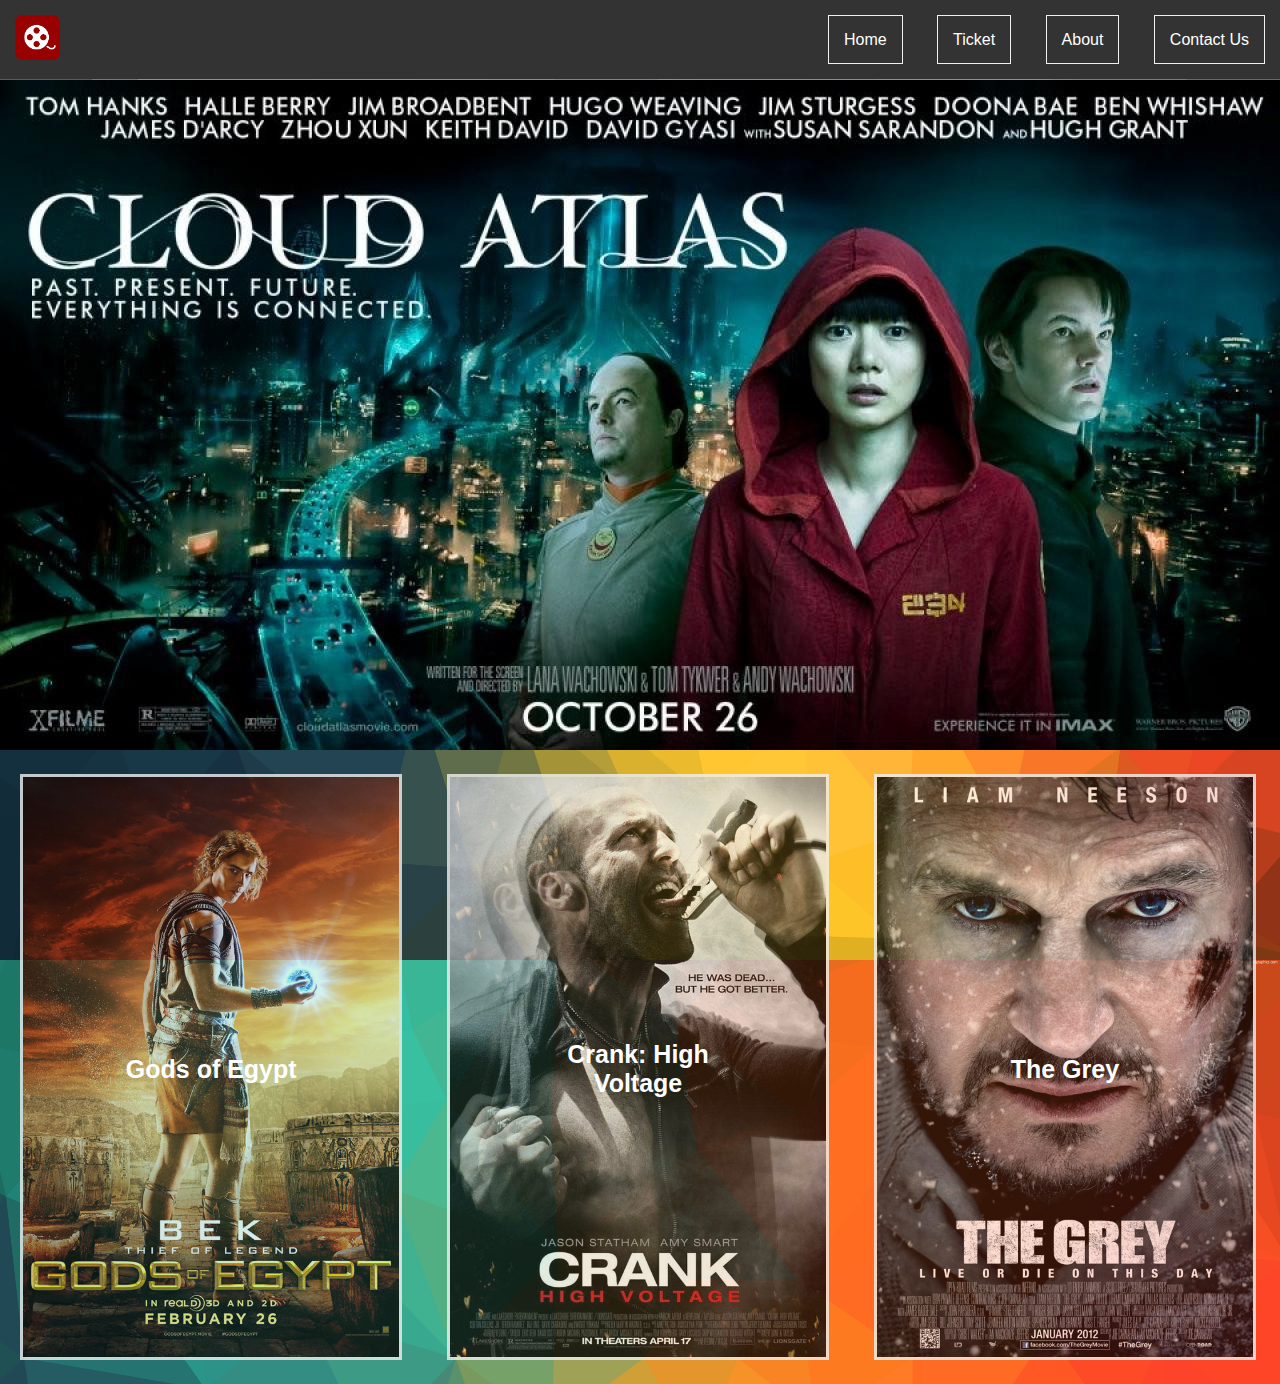
==== index.html @ bdaa92ef "first commit" ====
<!DOCTYPE html>
<html>
<head>
	<title>Movie</title>
	<link rel="stylesheet" type="text/css" href="css/style.css">
</head>
<body>
	<nav>
		<img src="img/icon.png">
		<ul>
			<li><a href="index.html">Home</a></li>
			<li><a href="ticket.html" target="blank">Ticket</a></li>
			<li><a href="about.html">About</a></li>
			<li><a href="contact.html">Contact Us</a></li>
		</ul>
	</nav>
	<div>
		<img src="img/banner-1.jpg">
	</div>
	<div class="poster-wrapper">
		<div>
			<img src="img/poster-1.jpg">
			<h2>Gods of Egypt</h2>
		</div>
		<div>
			<img src="img/poster-2.jpg">
			<h2>Crank: High Voltage</h2>
		</div>
		<div>
			<img src="img/poster-3.jpg">
			<h2>The Grey</h2>
		</div>
	</div>
</body>
</html>
---- css/style.css ----
*{
	box-sizing: border-box;
}

body {
	font-family: Helvetica, Arial, sans-serif;
	margin: 0;
	background-image: url('../img/background.jpg');
	background-size: 100%;
	font-size: 10;

}

a {
	color: #aaa;
	text-decoration: none;
}

img {
	width: 100%;
}

nav {
	background-color: #333333;
}

nav ul {
	float: right;
}

nav img {
    width: 45px;
    margin: 15px;
} 

ul li {
	display: inline-block;
	margin: 15px;
}

ul li a {
	border: 1px solid #f0f0f0;
	padding: 15px;
	color: white; 
	transition: all 0.5s ease;
}

ul li a:hover {
	background-color: rgba(200,200,200,0.5);
	/*font-size: 20px;*/
}

.poster-wrapper div {
	width: 33%;
	display: inline-block;
	text-align: center;
	padding: 20px;
	position: relative;
}

.poster-wrapper div h2 {
	position: absolute;
	top: 50%;
	right: 50%;
	transform: translateY(-50%) translateX(50%);
	font-size: 25px;
	color: white;
	margin: 0;
	/*width: 100%;*/
}

.poster-wrapper div img {
	border:3px solid #f0f0f0;
	opacity: 0.8;
}

.poster-wrapper div:hover img{
	transition: all 0.5s ease;
	transform: scale(1.1, 1.1);
	/*position: relative;*/
	opacity: 1;
	/*z-index: 2;*/
	/*zoom:0.8;*/
}

.form-container {
	width: 50%;
	max-width: 250px;
	margin-left: auto;
	margin-right: auto;
	margin-top: 20px;
	background-color: rgba(0,0,0,.3);
	padding: 30px;
	color: #f0f0f0;

}

.form-container label {
	margin-top: 10px;
	margin-bottom: 10px;
	display: inline-block;
}

.form-container input,
.form-container textarea,
.form-container button {
	width: 100%;
	font-size: 1.5rem;
	padding: 5px;
	border-radius: 5px;
	border:1px solid #fff;
}

.form-container button {
	background-color: #0055FF;
	color: white;
	border: none;
	margin-top: 20px;
	padding:15px;
}

table {
	border-spacing: 0;
	width: 50%;
	margin-left: auto;
	margin-right: auto;
	margin-top: 20px;
	border: 1px solid #555;
	color: #333;
}

table th, table td {
	border: 1px solid #555;
	padding: 10px;
	/*border-radius: 5px;*/
}

table th {
	font-weight: bold;

}

table td {
	font-weight: thin;
}

.purchase {
	text-align: center;
}

table tr td button {
	background-color: #666;
	color: white;
	border: 1px solid #666;
	border-radius: 5px;
	padding: 10px;
	cursor: pointer;
	/*margin-left: auto;
	margin-right: auto;*/
	width: 50%;
}
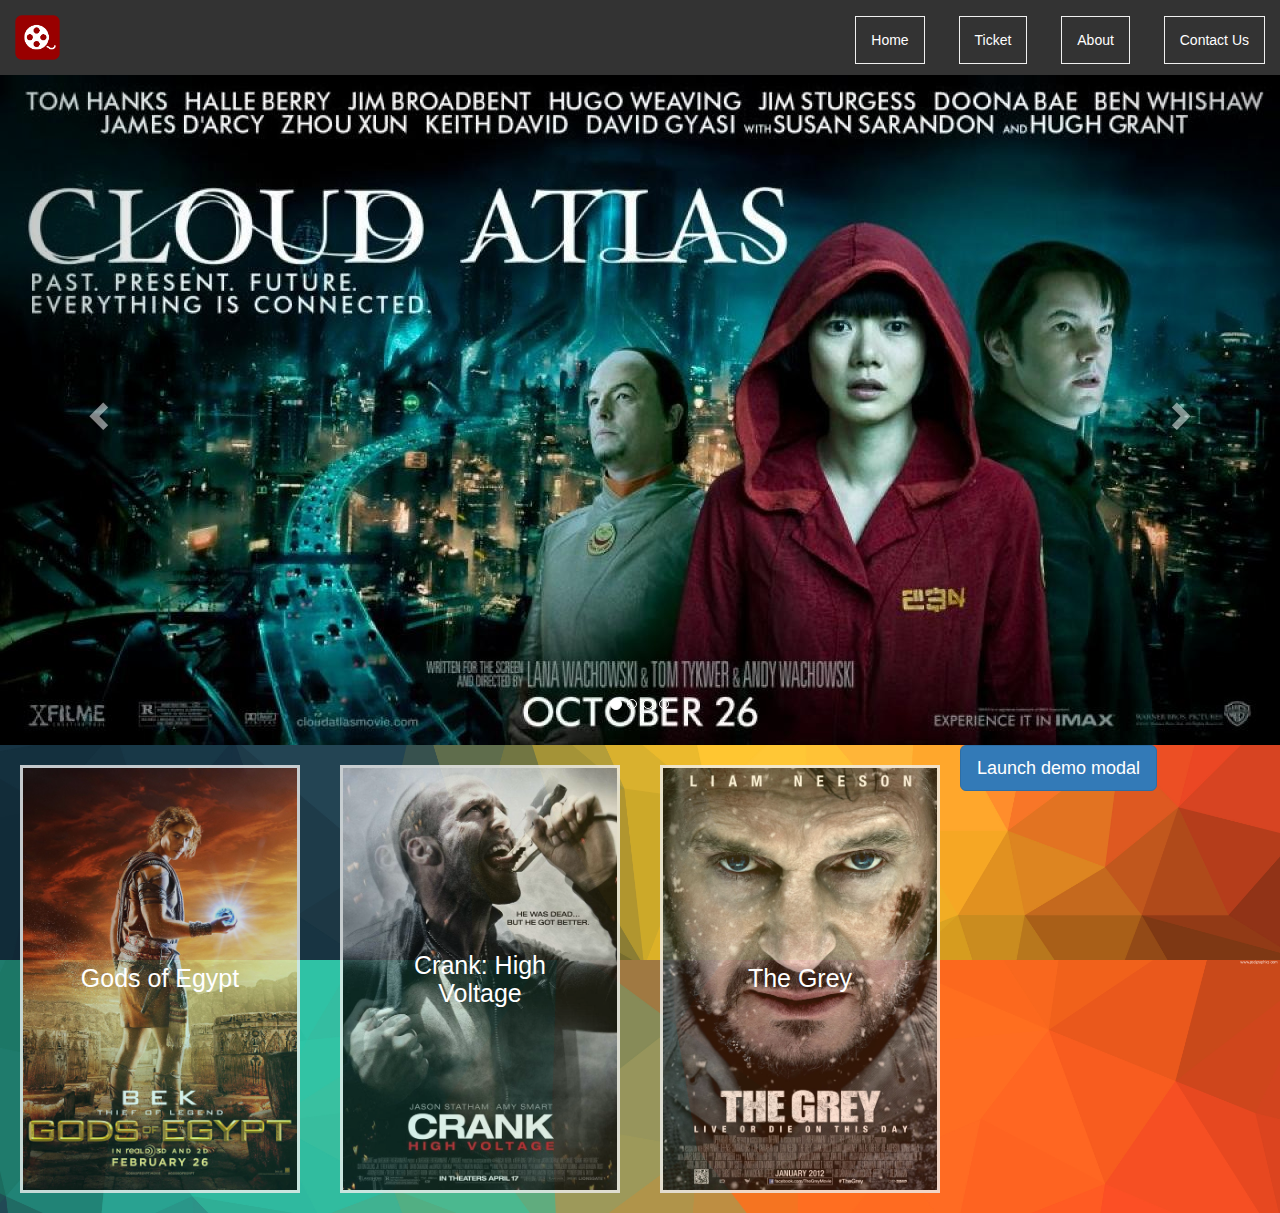
==== commit 823075c4: "add Carousel" ====
--- a/index.html
+++ b/index.html
@@ -2,6 +2,7 @@
 <html>
 <head>
 	<title>Movie</title>
+	<link rel="stylesheet" type="text/css" href="css/bootstrap.min.css">
 	<link rel="stylesheet" type="text/css" href="css/style.css">
 </head>
 <body>
@@ -14,22 +15,138 @@
 			<li><a href="contact.html">Contact Us</a></li>
 		</ul>
 	</nav>
-	<div>
-		<img src="img/banner-1.jpg">
-	</div>
+
+	<div id="carousel-example-generic" class="carousel slide" data-ride="carousel">
+  <!-- Indicators -->
+	  <ol class="carousel-indicators">
+	    <li data-target="#carousel-example-generic" data-slide-to="0" class="active"></li>
+	    <li data-target="#carousel-example-generic" data-slide-to="1"></li>
+	    <li data-target="#carousel-example-generic" data-slide-to="2"></li>
+	    <li data-target="#carousel-example-generic" data-slide-to="3"></li>
+	  </ol>
+
+  <!-- Wrapper for slides -->
+	  <div class="carousel-inner" role="listbox">
+
+	    <div class="item active">
+	      <img src="img/banner-1.jpg" alt="Something is Wrong">
+	      <div class="carousel-caption">
+	      </div>
+	    </div>
+
+	    <div class="item">
+	      <img src="img/banner-2.jpg" alt="Something is Wrong">
+	      <div class="carousel-caption">
+	      </div>
+	    </div>
+
+	    <div class="item">
+	      <img src="img/banner-3.jpg" alt="Something is Wrong">
+	      <div class="carousel-caption">
+	      </div>
+	    </div>
+
+	    <div class="item">
+	      <img src="img/banner-4.jpg" alt="Something is Wrong">
+	      <div class="carousel-caption">
+	      </div>
+	    </div>
+
+	  </div>
+
+  <!-- Controls -->
+	  <a class="left carousel-control" href="#carousel-example-generic" role="button" data-slide="prev">
+	    <span class="glyphicon glyphicon-chevron-left" aria-hidden="true"></span>
+	    <span class="sr-only">Previous</span>
+	  </a>
+
+	  <a class="right carousel-control" href="#carousel-example-generic" role="button" data-slide="next">
+	    <span class="glyphicon glyphicon-chevron-right" aria-hidden="true"></span>
+	    <span class="sr-only">Next</span>
+	  </a>
+    </div>
+
 	<div class="poster-wrapper">
-		<div>
+
+		<div class="col-xs-12 col-sm-6 col-md-4 col-lg-3" data-toggle="modal" data-target="#poster1modal">
 			<img src="img/poster-1.jpg">
 			<h2>Gods of Egypt</h2>
 		</div>
-		<div>
+
+		<div class="col-xs-12 col-sm-6 col-md-4 col-lg-3" data-toggle="modal" data-target="#poster2modal">
 			<img src="img/poster-2.jpg">
 			<h2>Crank: High Voltage</h2>
 		</div>
-		<div>
+
+		<div class="col-xs-12 col-sm-6 col-md-4 col-lg-3" data-toggle="modal" data-target="#poster3modal">
 			<img src="img/poster-3.jpg">
 			<h2>The Grey</h2>
 		</div>
+
 	</div>
+
+	<!-- Button trigger modal -->
+		<button type="button" class="btn btn-primary btn-lg" data-toggle="modal" data-target="#myModal">
+		  Launch demo modal
+		</button>
+
+	<!-- Modal No.1 -->
+		<div class="modal fade" id="poster1modal" tabindex="-1" role="dialog" aria-labelledby="myModalLabel">
+		  <div class="modal-dialog" role="document">
+		    <div class="modal-content">
+		      <div class="modal-header">
+		        <button type="button" class="close" data-dismiss="modal" aria-label="Close"><span aria-hidden="true">&times;</span></button>
+		        <h4 class="modal-title" id="myModalLabel">Gods of Egypt</h4>
+		      </div>
+		      <div class="modal-body">
+		        <img src="img/poster-1.jpg">
+		      </div>
+		      <div class="modal-footer">
+		        <button type="button" class="btn btn-default" data-dismiss="modal">Close</button>
+		        <button type="button" class="btn btn-primary">Save changes</button>
+		      </div>
+		    </div>
+		  </div>
+		</div>
+
+	<!-- Modal No.2 -->
+		<div class="modal fade" id="poster1modal" tabindex="-1" role="dialog" aria-labelledby="myModalLabel">
+		  <div class="modal-dialog" role="document">
+		    <div class="modal-content">
+		      <div class="modal-header">
+		        <button type="button" class="close" data-dismiss="modal" aria-label="Close"><span aria-hidden="true">&times;</span></button>
+		        <h4 class="modal-title" id="myModalLabel">Gods of Egypt</h4>
+		      </div>
+		      <div class="modal-body">
+		        <img src="img/poster-1.jpg">
+		      </div>
+		      <div class="modal-footer">
+		        <button type="button" class="btn btn-default" data-dismiss="modal">Close</button>
+		        <button type="button" class="btn btn-primary">Save changes</button>
+		      </div>
+		    </div>
+		  </div>
+		</div>
+	
+	<!-- Modal No.3 -->
+		<div class="modal fade" id="poster1modal" tabindex="-1" role="dialog" aria-labelledby="myModalLabel">
+		  <div class="modal-dialog" role="document">
+		    <div class="modal-content">
+		      <div class="modal-header">
+		        <button type="button" class="close" data-dismiss="modal" aria-label="Close"><span aria-hidden="true">&times;</span></button>
+		        <h4 class="modal-title" id="myModalLabel">Gods of Egypt</h4>
+		      </div>
+		      <div class="modal-body">
+		        <img src="img/poster-1.jpg">
+		      </div>
+		      <div class="modal-footer">
+		        <button type="button" class="btn btn-default" data-dismiss="modal">Close</button>
+		        <button type="button" class="btn btn-primary">Save changes</button>
+		      </div>
+		    </div>
+		  </div>
+		</div>
+	<script src="http://code.jquery.com/jquery-1.12.4.min.js" integrity="sha256-ZosEbRLbNQzLpnKIkEdrPv7lOy9C27hHQ+Xp8a4MxAQ=" crossorigin="anonymous"></script>
+	<script type="text/javascript" src="js/bootstrap.min.js"></script>
 </body>
 </html>--- a/css/style.css
+++ b/css/style.css
@@ -8,10 +8,9 @@
 	background-image: url('../img/background.jpg');
 	background-size: 100%;
 	font-size: 10;
-
-}
-
-a {
+}
+
+a, a:focus, a:hover {
 	color: #aaa;
 	text-decoration: none;
 }
@@ -26,6 +25,7 @@
 
 nav ul {
 	float: right;
+	margin-top: 15px;
 }
 
 nav img {
@@ -51,7 +51,7 @@
 }
 
 .poster-wrapper div {
-	width: 33%;
+/*	width: 33%;*/
 	display: inline-block;
 	text-align: center;
 	padding: 20px;
@@ -125,12 +125,12 @@
 	margin-left: auto;
 	margin-right: auto;
 	margin-top: 20px;
-	border: 1px solid #555;
+	border: 1px solid #313D49;
 	color: #333;
 }
 
 table th, table td {
-	border: 1px solid #555;
+	border: 1px solid #313D49;
 	padding: 10px;
 	/*border-radius: 5px;*/
 }
@@ -149,9 +149,9 @@
 }
 
 table tr td button {
-	background-color: #666;
+	background-color: #46A99D;
 	color: white;
-	border: 1px solid #666;
+	border: 1px solid #46A99D;
 	border-radius: 5px;
 	padding: 10px;
 	cursor: pointer;
@@ -160,15 +160,74 @@
 	width: 50%;
 }
 
-
-
-
-
-
-
-
-
-
-
-
-
+.about-us p {
+	text-align:	center;
+	border: 1px solid #313D49;
+	padding: 10px;
+	margin-left: 20%;
+	margin-right: 20%;
+	position: absolute;
+}
+
+.about-us h1 {
+	margin-left: 20%;
+	margin-right: 20%;
+	position: absolute;
+}
+
+@media(max-width: 661px) {
+	/*.poster-wrapper div {
+		width: 49%;*/
+	}
+}
+	
+@media(max-width: 410px) {
+	/*.poster-wrapper div {
+		width: 100%;*/
+	}
+	.poster-wrapper div:hover img{
+	transform: scale(1.1, 1.1);
+	}
+}
+
+@media(max-width: 661px) {
+	nav ul {
+	width: 57%;
+	/*height: 75%;*/
+	position: relative;
+	/*float: right;*/
+	padding: 0;
+	/*-webkit-padding-start: 0;*/
+
+	}
+	
+	nav ul li {
+	margin: 1%;
+	display: inline-block;
+	}
+
+	ul li a {
+	padding: 5px;
+	}
+}
+
+@media(max-width: 410px) {
+	nav ul {
+	width: 80%;
+	position: relative;
+	}
+}
+
+
+
+
+
+
+
+
+
+
+
+
+
+
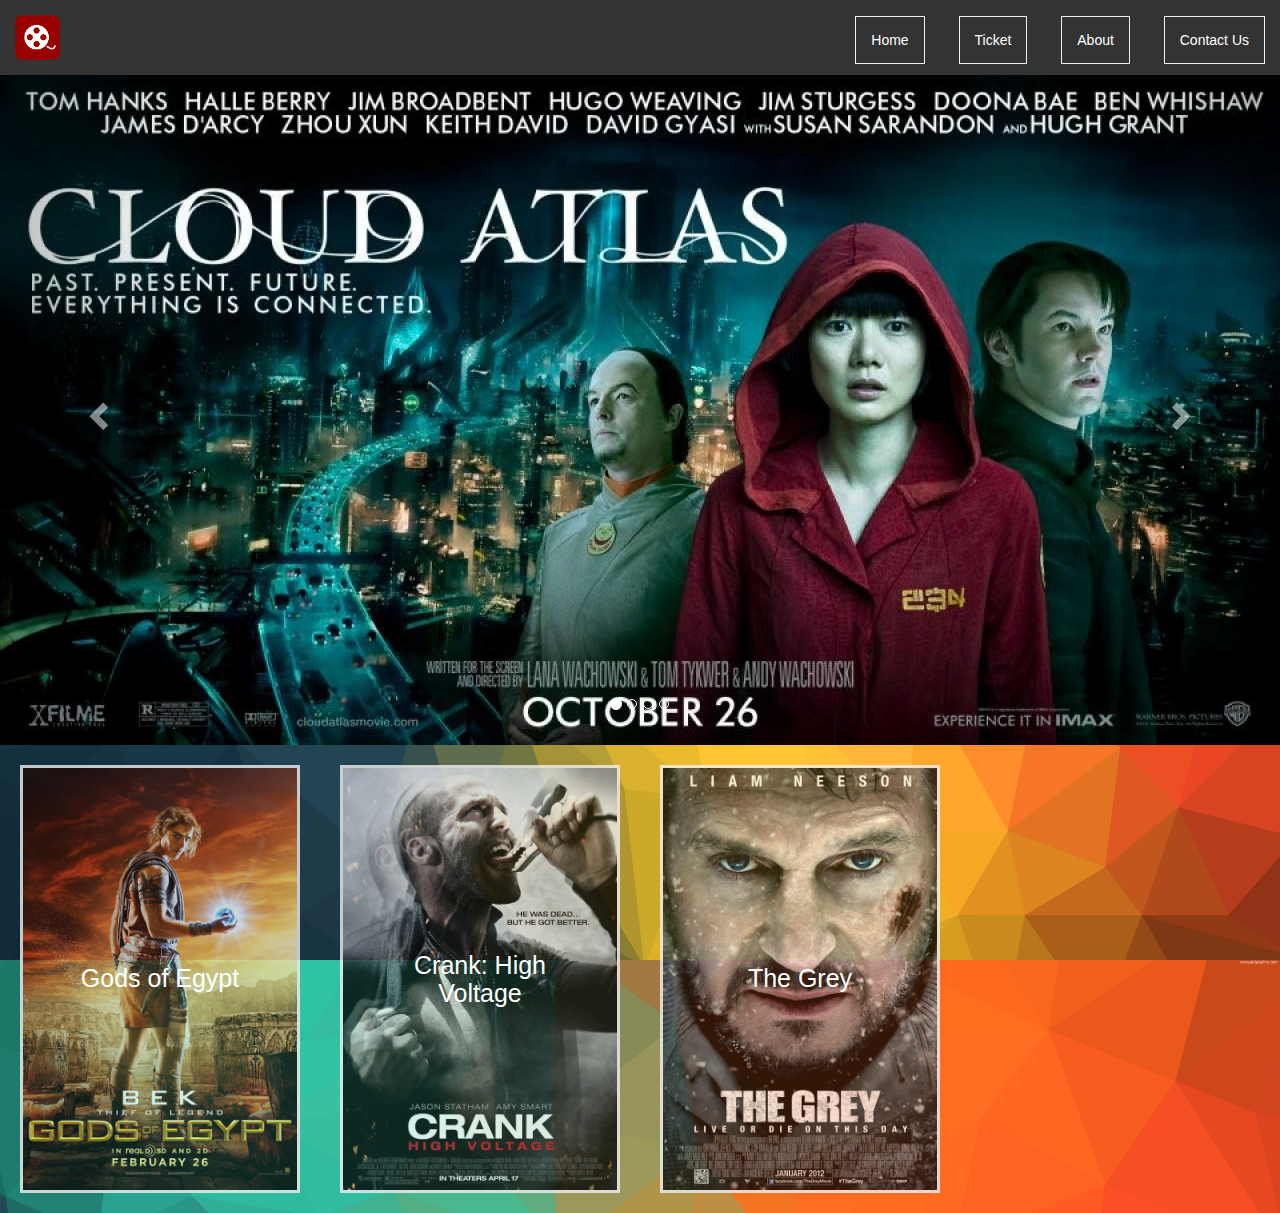
==== commit 34956dca: "final" ====
--- a/index.html
+++ b/index.html
@@ -84,12 +84,7 @@
 		</div>
 
 	</div>
-
-	<!-- Button trigger modal -->
-		<button type="button" class="btn btn-primary btn-lg" data-toggle="modal" data-target="#myModal">
-		  Launch demo modal
-		</button>
-
+		
 	<!-- Modal No.1 -->
 		<div class="modal fade" id="poster1modal" tabindex="-1" role="dialog" aria-labelledby="myModalLabel">
 		  <div class="modal-dialog" role="document">
@@ -110,15 +105,15 @@
 		</div>
 
 	<!-- Modal No.2 -->
-		<div class="modal fade" id="poster1modal" tabindex="-1" role="dialog" aria-labelledby="myModalLabel">
+		<div class="modal fade" id="poster2modal" tabindex="-1" role="dialog" aria-labelledby="myModalLabel">
 		  <div class="modal-dialog" role="document">
 		    <div class="modal-content">
 		      <div class="modal-header">
 		        <button type="button" class="close" data-dismiss="modal" aria-label="Close"><span aria-hidden="true">&times;</span></button>
-		        <h4 class="modal-title" id="myModalLabel">Gods of Egypt</h4>
+		        <h4 class="modal-title" id="myModalLabel">Crank: High Voltage</h4>
 		      </div>
 		      <div class="modal-body">
-		        <img src="img/poster-1.jpg">
+		        <img src="img/poster-2.jpg">
 		      </div>
 		      <div class="modal-footer">
 		        <button type="button" class="btn btn-default" data-dismiss="modal">Close</button>
@@ -129,15 +124,15 @@
 		</div>
 	
 	<!-- Modal No.3 -->
-		<div class="modal fade" id="poster1modal" tabindex="-1" role="dialog" aria-labelledby="myModalLabel">
+		<div class="modal fade" id="poster3modal" tabindex="-1" role="dialog" aria-labelledby="myModalLabel">
 		  <div class="modal-dialog" role="document">
 		    <div class="modal-content">
 		      <div class="modal-header">
 		        <button type="button" class="close" data-dismiss="modal" aria-label="Close"><span aria-hidden="true">&times;</span></button>
-		        <h4 class="modal-title" id="myModalLabel">Gods of Egypt</h4>
+		        <h4 class="modal-title" id="myModalLabel">The Grey</h4>
 		      </div>
 		      <div class="modal-body">
-		        <img src="img/poster-1.jpg">
+		        <img src="img/poster-3.jpg">
 		      </div>
 		      <div class="modal-footer">
 		        <button type="button" class="btn btn-default" data-dismiss="modal">Close</button>
@@ -148,5 +143,6 @@
 		</div>
 	<script src="http://code.jquery.com/jquery-1.12.4.min.js" integrity="sha256-ZosEbRLbNQzLpnKIkEdrPv7lOy9C27hHQ+Xp8a4MxAQ=" crossorigin="anonymous"></script>
 	<script type="text/javascript" src="js/bootstrap.min.js"></script>
+	
 </body>
 </html>--- a/css/style.css
+++ b/css/style.css
@@ -48,6 +48,10 @@
 ul li a:hover {
 	background-color: rgba(200,200,200,0.5);
 	/*font-size: 20px;*/
+}
+
+button:disabled {
+	background-color: #000;
 }
 
 .poster-wrapper div {
